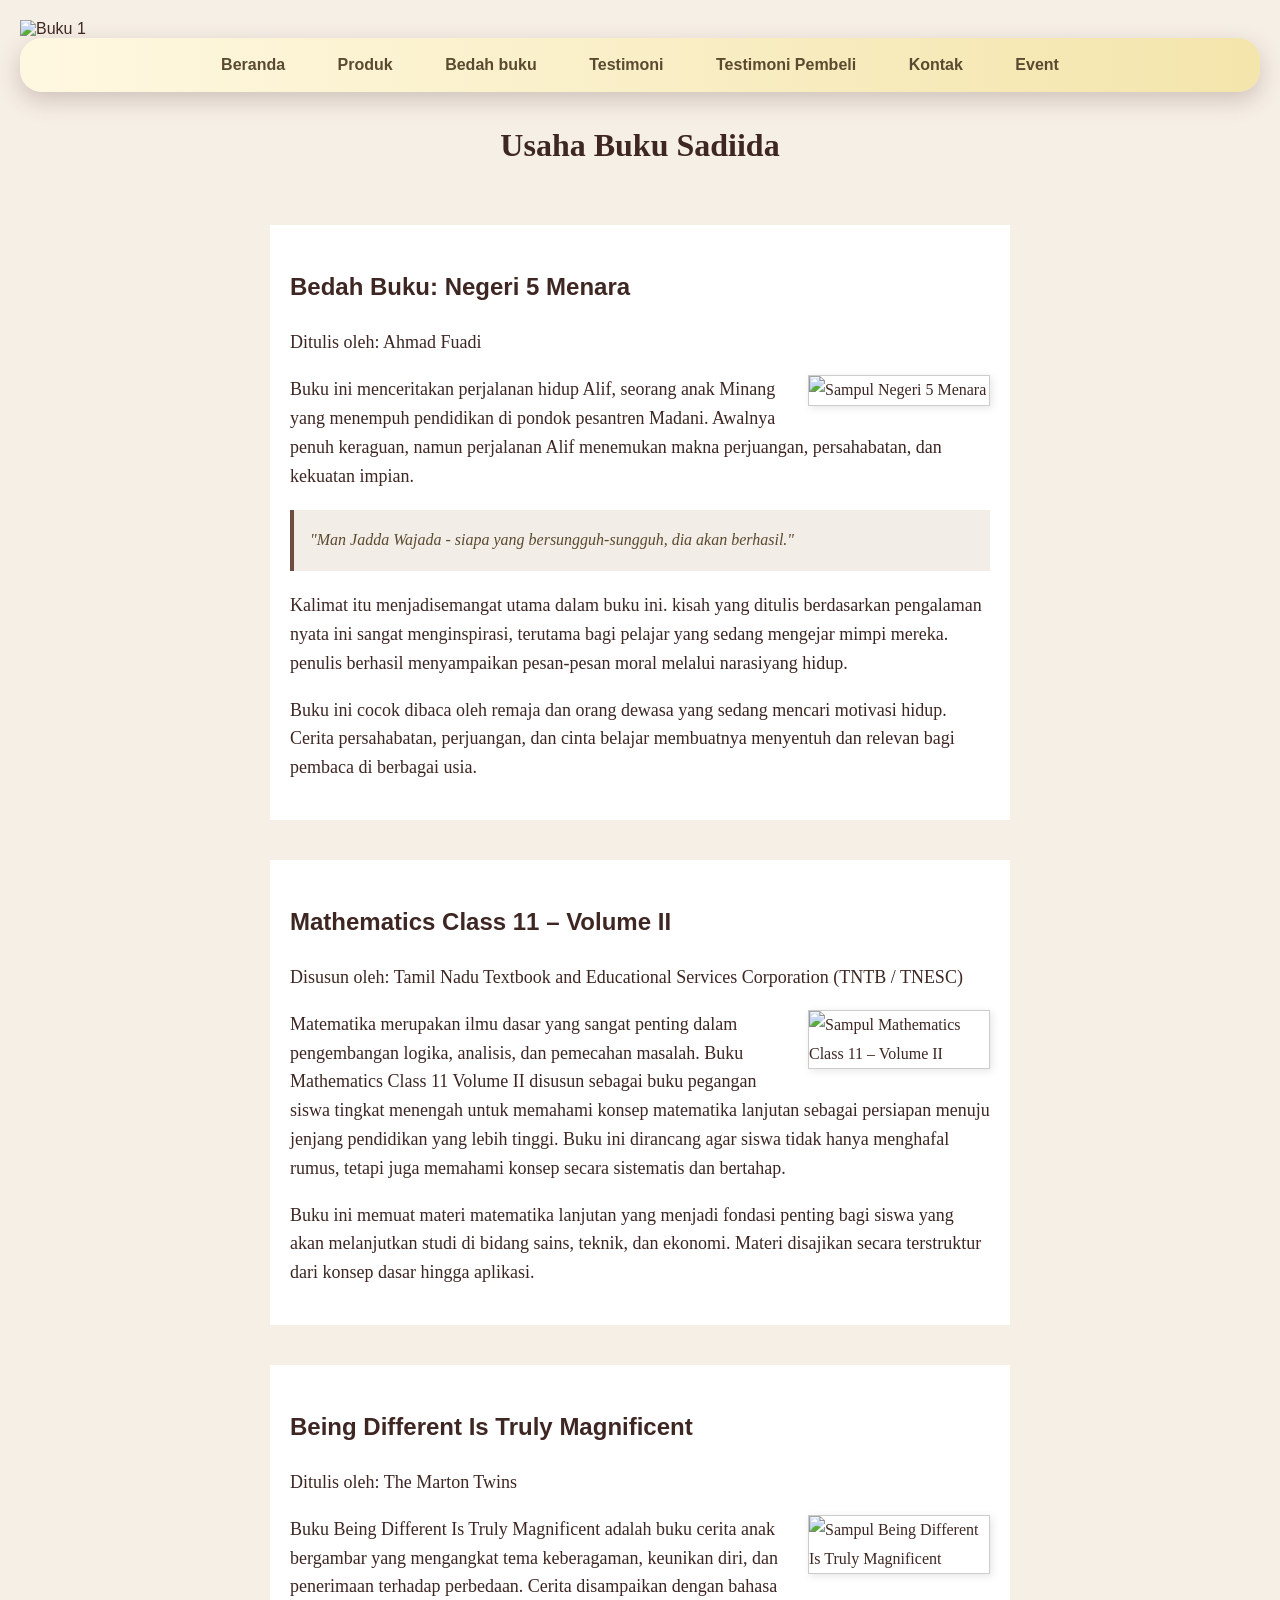
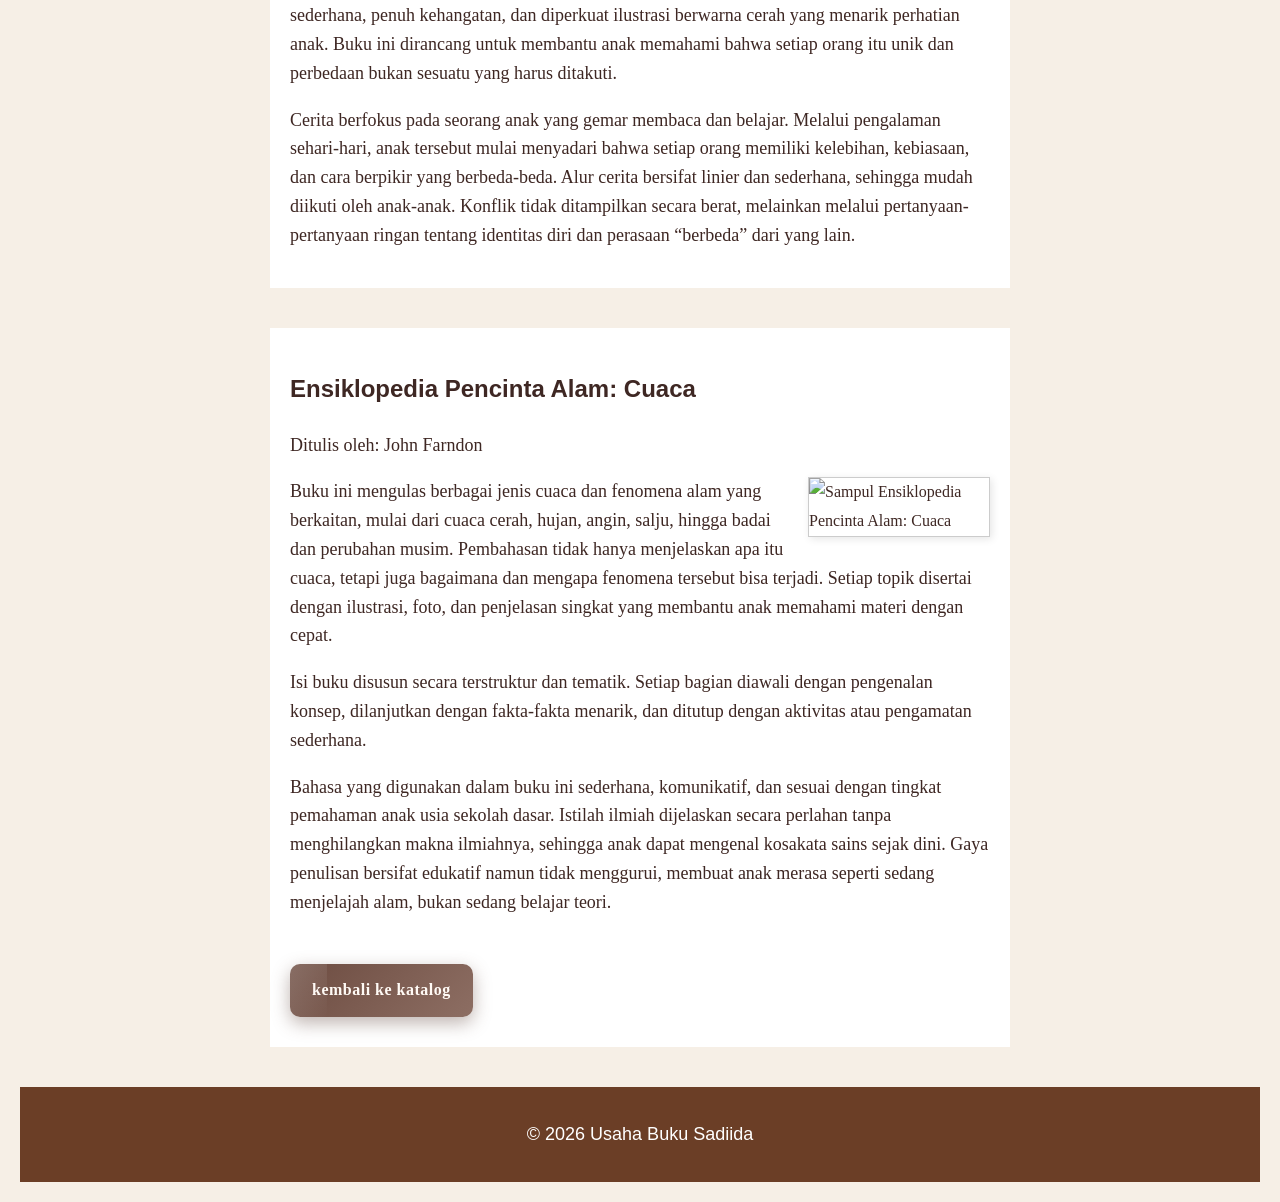
==== bedah-buku.html @ 7772e69e "Add files via upload" ====
<!DOCTYPE html>
<html lang="id">
<head>
<meta charset="UTF-8">

<meta name="viewport" content="width=device-width, initial-
scale=1.0">

<title>Profil Usaha Buku</title>
<link rel="stylesheet" href="style.css" />
</head>
<body>

    <header>
<img src="image/sadiida.png" alt="Buku  1" width="1170"  height="500"/>
    </header>
    
<nav> <a href="index.html">Beranda</a>
    <a href="produk.html">Produk</a>
    <a href="bedah-buku.html">Bedah buku</a>
    <a href="testimoni.html">Testimoni</a>
    <a href="tampil-testimoni.html">Testimoni Pembeli</a>
     <a hreflang="kontak.html">Kontak</a>
    <a href="event.html">Event</a>
</nav>
<h1>Usaha Buku Sadiida</h1>
<section class="daftar-produk"></section>
<main class="artikel">
<h2>Bedah Buku: Negeri 5 Menara</h2>
<p class="Penulis">Ditulis oleh: Ahmad Fuadi</p>
<img src="image/5.jpg" alt="Sampul Negeri 5 Menara" class="sampul" width= "200">
<p>
Buku ini menceritakan perjalanan hidup Alif, seorang anak Minang yang menempuh pendidikan di pondok pesantren Madani.
Awalnya penuh keraguan, namun perjalanan Alif menemukan makna perjuangan, persahabatan, dan kekuatan impian.
</p>

<blockquote>
    "Man Jadda Wajada - siapa yang bersungguh-sungguh, dia akan berhasil."
</blockquote>

<p>
    Kalimat itu menjadisemangat utama dalam buku ini.
    kisah yang ditulis berdasarkan pengalaman nyata ini sangat menginspirasi, 
    terutama bagi pelajar yang sedang mengejar mimpi mereka. penulis berhasil menyampaikan pesan-pesan moral melalui narasiyang hidup.
</p>

<p> 
    Buku ini cocok dibaca oleh remaja dan orang dewasa yang sedang mencari motivasi hidup.
    Cerita persahabatan, perjuangan, dan cinta belajar membuatnya menyentuh dan relevan bagi pembaca di berbagai usia.
</p>

</main>

<section class="daftar-produk"></section>
<main class="artikel">
<h2>Mathematics Class 11 – Volume II</h2>
<p class="Penulis">Disusun oleh: Tamil Nadu Textbook and Educational Services Corporation (TNTB / TNESC)</p>
<img src="image/mtk.jfif" alt="Sampul Mathematics Class 11 – Volume II " class="sampul" width= "200">

<p>
Matematika merupakan ilmu dasar yang sangat penting dalam pengembangan logika, analisis, dan pemecahan masalah. Buku Mathematics Class 11 Volume II disusun sebagai buku pegangan siswa tingkat menengah untuk memahami konsep matematika lanjutan sebagai persiapan menuju jenjang pendidikan yang lebih tinggi.
Buku ini dirancang agar siswa tidak hanya menghafal rumus, tetapi juga memahami konsep secara sistematis dan bertahap.
</p>

<p>
Buku ini memuat materi matematika lanjutan yang menjadi fondasi penting bagi siswa yang akan melanjutkan studi di bidang sains, teknik, dan ekonomi. Materi disajikan secara terstruktur dari konsep dasar hingga aplikasi.
</p>
</main>

<section class="daftar-produk"></section>
<main class="artikel">
<h2>Being Different Is Truly Magnificent</h2>
<p class="Penulis">Ditulis oleh: The Marton Twins</p>
<img src="image/pink.jpg" alt="Sampul Being Different Is Truly Magnificent " class="sampul" width= "200">

<p>
 Buku Being Different Is Truly Magnificent adalah buku cerita anak bergambar yang mengangkat tema keberagaman, keunikan diri, dan penerimaan terhadap perbedaan. Cerita disampaikan dengan bahasa sederhana, penuh kehangatan, dan diperkuat ilustrasi berwarna cerah yang menarik perhatian anak.
Buku ini dirancang untuk membantu anak memahami bahwa setiap orang itu unik dan perbedaan bukan sesuatu yang harus ditakuti.   
</p>

<p>
Cerita berfokus pada seorang anak yang gemar membaca dan belajar. Melalui pengalaman sehari-hari, anak tersebut mulai menyadari bahwa setiap orang memiliki kelebihan, kebiasaan, dan cara berpikir yang berbeda-beda.
Alur cerita bersifat linier dan sederhana, sehingga mudah diikuti oleh anak-anak. Konflik tidak ditampilkan secara berat, melainkan melalui pertanyaan-pertanyaan ringan tentang identitas diri dan perasaan “berbeda” dari yang lain.
</p>

</main> 


<section class="daftar-produk"></section>
<main class="artikel">
<h2>Ensiklopedia Pencinta Alam: Cuaca</h2>
<p class="Penulis">Ditulis oleh: John Farndon</p>
<img src="image/nn.png" alt="Sampul Ensiklopedia Pencinta Alam: Cuaca " class="sampul" width= "200">

<p>
Buku ini mengulas berbagai jenis cuaca dan fenomena alam yang berkaitan, mulai dari cuaca cerah, hujan, angin, salju, hingga badai dan perubahan musim. Pembahasan tidak hanya menjelaskan apa itu cuaca, tetapi juga bagaimana dan mengapa fenomena tersebut bisa terjadi.
Setiap topik disertai dengan ilustrasi, foto, dan penjelasan singkat yang membantu anak memahami materi dengan cepat.
</p>

<p>
Isi buku disusun secara terstruktur dan tematik. Setiap bagian diawali dengan pengenalan konsep, dilanjutkan dengan fakta-fakta menarik, dan ditutup dengan aktivitas atau pengamatan sederhana.
</p>

<p>
Bahasa yang digunakan dalam buku ini sederhana, komunikatif, dan sesuai dengan tingkat pemahaman anak usia sekolah dasar. Istilah ilmiah dijelaskan secara perlahan tanpa menghilangkan makna ilmiahnya, sehingga anak dapat mengenal kosakata sains sejak dini.
Gaya penulisan bersifat edukatif namun tidak menggurui, membuat anak merasa seperti sedang menjelajah alam, bukan sedang belajar teori.
</p>

<a href="produk.html" class="btn-kembali"> kembali ke katalog</a>
</main>


<footer>
    <p>&copy; 2026 Usaha Buku Sadiida</p>
</footer>
</body>
</html>
---- style.css ----
body {
    background-color:#f6efe6; 
    font-family: Arial, sans-serif;
    color: #3e2723;
    margin: 20px;
     }


h1 {
    color: #3e2723;
    text-align: center;
    font-family: 'Georgia', serif;
   }

h2 {
    color:  #3e2723;
    font-family: Verdana, Geneva, Tahoma, sans-serif;
  
   }

p {
    font-size: 18px;
    line-height: 1.6;
  }

.daftar-produk {
               display: grid;
               grid-template-columns: repeat(auto-fit, minmax(250px, 1fr));
               gap: 24px;
               padding: 20px;
               }


.produk {
        background-color: #ffffff;
        border: 1px solid #e0d7cf;
        padding: 15px;
        border-radius: 10px;
        text-align: center;
        box-shadow: 0 4px 10px rgba(0, 0, 0, 0.08);
        }


.produk img {
    width: 180px;
    height: auto;
    border-radius: 6px;
    margin-bottom: 12px;
    transition: transform 0.4s ease;
}
.produk:hover {
    transform: translateY(-10px);
    box-shadow: 0 14px 28px rgba(0, 0, 0, 0.18);
}

.produk:hover img {
    transform: scale(1.05);
}


.produk h2 {
    font-size: 20px;
    color: #3e2723;
}

.produk h3 {
    font-size: 16px;
    color:  #3e2723;
}


.harga {
    font-weight: bold;
    color: #2e7d32; 
    
}


.deskripsi {
    font-size: 14px;
    color: #555;
}


.artikel {
    max-width: 700px;
    margin: auto;
    padding: 20px;
    background-color: #ffffff;
    font-family: Georgia, serif;
  
    line-height: 1.8;
}

.artikel .penulis {
    font-style: italic;
    color: #8d6e63;
    margin-bottom: 20px;
}

.artikel .sampul {
    width: 180px;
    float: right;
    margin: 0 0 20px 20px;
    border: 1px solid #ccc;
    box-shadow: 2px 2px 8px rgba(0, 0, 0, 0.1);
}


.artikel blockquote {
    font-style: italic;
    padding: 16px;
    margin: 20px 0;
    border-left: 4px solid #6d4c41;
    color: #5A4A2F;
    background-color: #f3ede7;
}



.btn-kembali {
    display: inline-block;
    margin-top: 30px;
    padding: 12px 22px;
    background: linear-gradient(135deg, #6d4c41, #8d6e63);
    color: #fffaf5;
    text-decoration: none;
    border-radius: 10px;
    font-weight: bold;
    letter-spacing: 0.5px;

    position: relative;
    overflow: hidden;

    box-shadow: 0 6px 18px rgba(93, 64, 55, 0.4);
    transition: 
        transform 0.35s ease,
        box-shadow 0.35s ease,
        background 0.35s ease;
}

/* EFEK MAJU + CAHAYA */
.btn-kembali:hover {
    transform: translateY(-3px) scale(1.03);
    box-shadow: 
        0 12px 30px rgba(93, 64, 55, 0.55),
        0 0 18px rgba(255, 224, 178, 0.8);
}

/* KILAU BERJALAN (KESAN MAU DIKETIK) */
.btn-kembali::after {
    content: "";
    position: absolute;
    top: 0;
    left: -100%;
    width: 120%;
    height: 100%;
    background: linear-gradient(
        120deg,
        transparent,
        rgba(255, 255, 255, 0.35),
        transparent
    );
    transition: left 0.6s ease;
}

.btn-kembali:hover::after {
    left: 100%;
}

/* SAAT DIKLIK */
.btn-kembali:active {
    transform: scale(0.96);
    box-shadow: 0 6px 14px rgba(93, 64, 55, 0.35);
}

.formulir{
    max-width: 600px;
    margin: auto;
    padding: 20px;
    background-color: #f3e5ab9c;
    border-radius: 10px;
    box-shadow: 0 0 10px rgba(0, 0, 0, 0.1);
}

form label{ 
    display: block;
    margin-top: 10px;
    font-weight: bold;
   color: #5d4037; 
}

form input,
form select,
form textarea{
    width: 100%;
    padding: 8px;
    margin-top: 5px;
    margin-bottom: 15px;
    border-radius: 5px;
    border: 1px solid #967146c9;
    
}

form button{
    background-color:#5d4037;
    color: white;
    padding: 10px 15px;
    border: none;
    border-radius: 5px;
    cursor: pointer;
}

form button:hover{
    background-color:#4e342e;
}


nav {
    background: linear-gradient(90deg, #FFF8E1, #F3E5AB);
    padding: 18px 24px;
    border-radius: 22px;
    margin-bottom: 35px;
    text-align: center;

    box-shadow: 0 8px 22px rgba(93, 64, 55, 0.25);
    transition: transform 0.4s ease, box-shadow 0.4s ease;
}

nav:hover {
    transform: translateY(-4px);
    box-shadow: 0 14px 32px rgba(93, 64, 55, 0.35);
}
nav a {
    position: relative;
    color: #5A4A2F;
    text-decoration: none;
    margin: 0 18px;
    font-weight: bold;
    font-size: 16px;
    padding: 8px 6px;

    transition: color 0.3s ease, transform 0.3s ease;
}
nav a::after {
    content: "";
    position: absolute;
    left: 50%;
    bottom: -6px;
    transform: translateX(-50%);
    width: 0;
    height: 3px;
    background: linear-gradient(90deg, #6d4c41, #a1887f);
    border-radius: 6px;
    transition: width 0.35s ease;
}
nav a:hover {
    color: #6d4c41;
    transform: translateY(-3px);
}

nav a:hover::after {
    width: 100%;
}
nav a:active {
    transform: translateY(0) scale(0.95);
}

/* TESTIMONI BOX - Glassmorphism */
.testimoni-box {
  background-color:#4e342e;
  color: #fdfcfb; /* PUTIH HANGAT, ENAK DIBACA */
  padding: 26px 30px;
  margin: 24px auto;
  border-radius: 18px;
  border: 1px solid rgba(255, 255, 255, 0.25);
  line-height: 1.8;

  width: 70%;
  max-width: 900px;
}

.kontak-container {
    padding: 40px;
    max-width: 1000px;
    margin: auto;
}

.kontak-container h2 {
    text-align: center;
    margin-bottom: 30px;
    color: #6b3e26;
}

.kontak-box {
    display: flex;
    gap: 30px;
    flex-wrap: wrap;
}

.alamat, .form-kontak {
    flex: 1;
    background: white;
    padding: 25px;
    border-radius: 10px;
    box-shadow: 0 4px 10px rgba(0,0,0,0.08);
}

.alamat h3,
.form-kontak h3 {
    margin-bottom: 15px;
    color: #6b3e26;
}

/* FORM */
form label {
    display: block;
    margin-top: 10px;
    margin-bottom: 5px;
    font-weight: bold;
}

form input,
form textarea {
    width: 100%;
    padding: 10px;
    border: 1px solid #d6c2b5;
    border-radius: 6px;
}

form input:focus,
form textarea:focus {
    outline: none;
    border-color: #6b3e26;
}

/* BUTTON */
form button {
    margin-top: 15px;
    padding: 12px;
    width: 100%;
    border: none;
    background-color: #6b3e26;
    color: white;
    font-size: 16px;
    border-radius: 6px;
    cursor: pointer;
}

form button:hover {
    background-color: #4b2e2e; /* coklat lebih gelap */
}

/* FOOTER */
footer {
    text-align: center;
    padding: 15px;
    background-color: #6b3e26;
    color: white;
    margin-top: 40px;
}

/* RESPONSIVE */
@media (max-width: 768px) {
    .kontak-box {
        flex-direction: column;
    }
}

.event-container {
    padding: 40px;
    max-width: 1100px;
    margin: auto;
}

.event-container h2 {
    text-align: center;
    margin-bottom: 30px;
    color: #6b3e26;
}

.event-list {
    display: flex;
    gap: 25px;
    flex-wrap: wrap;
    justify-content: center;
}

.event-card {
    background: white;
    padding: 20px;
    width: 300px;
    border-radius: 10px;
    box-shadow: 0 4px 10px rgba(0,0,0,0.08);
    transition: transform 0.3s ease;
}

.event-card:hover {
    transform: translateY(-5px);
}

.event-card h3 {
    color: #6b3e26;
    margin-bottom: 10px;
}

.event-card p {
    margin-bottom: 8px;
}

.event-card button {
    margin-top: 10px;
    padding: 10px;
    width: 100%;
    border: none;
    background-color: #6b3e26;
    color: white;
    border-radius: 6px;
    cursor: pointer;
}

.event-card button:hover {
    background-color: #4b2e2e;
}
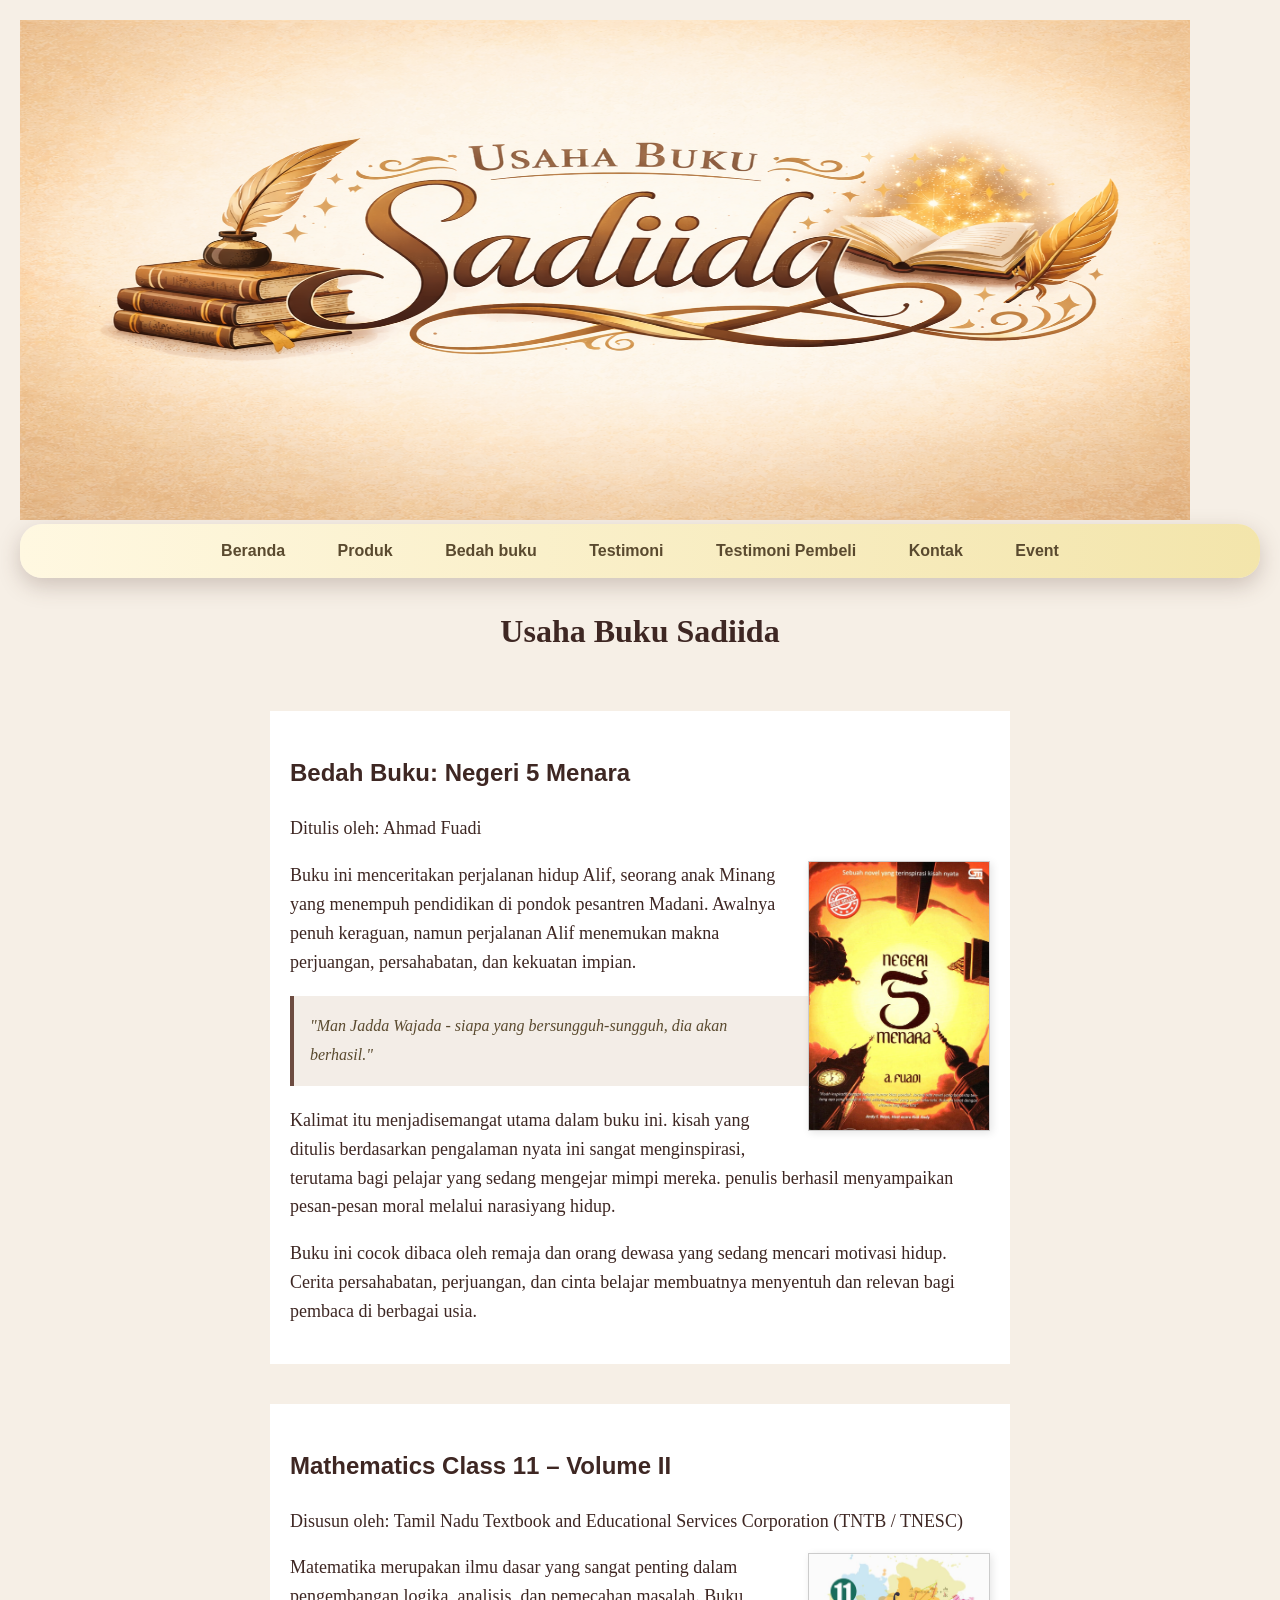
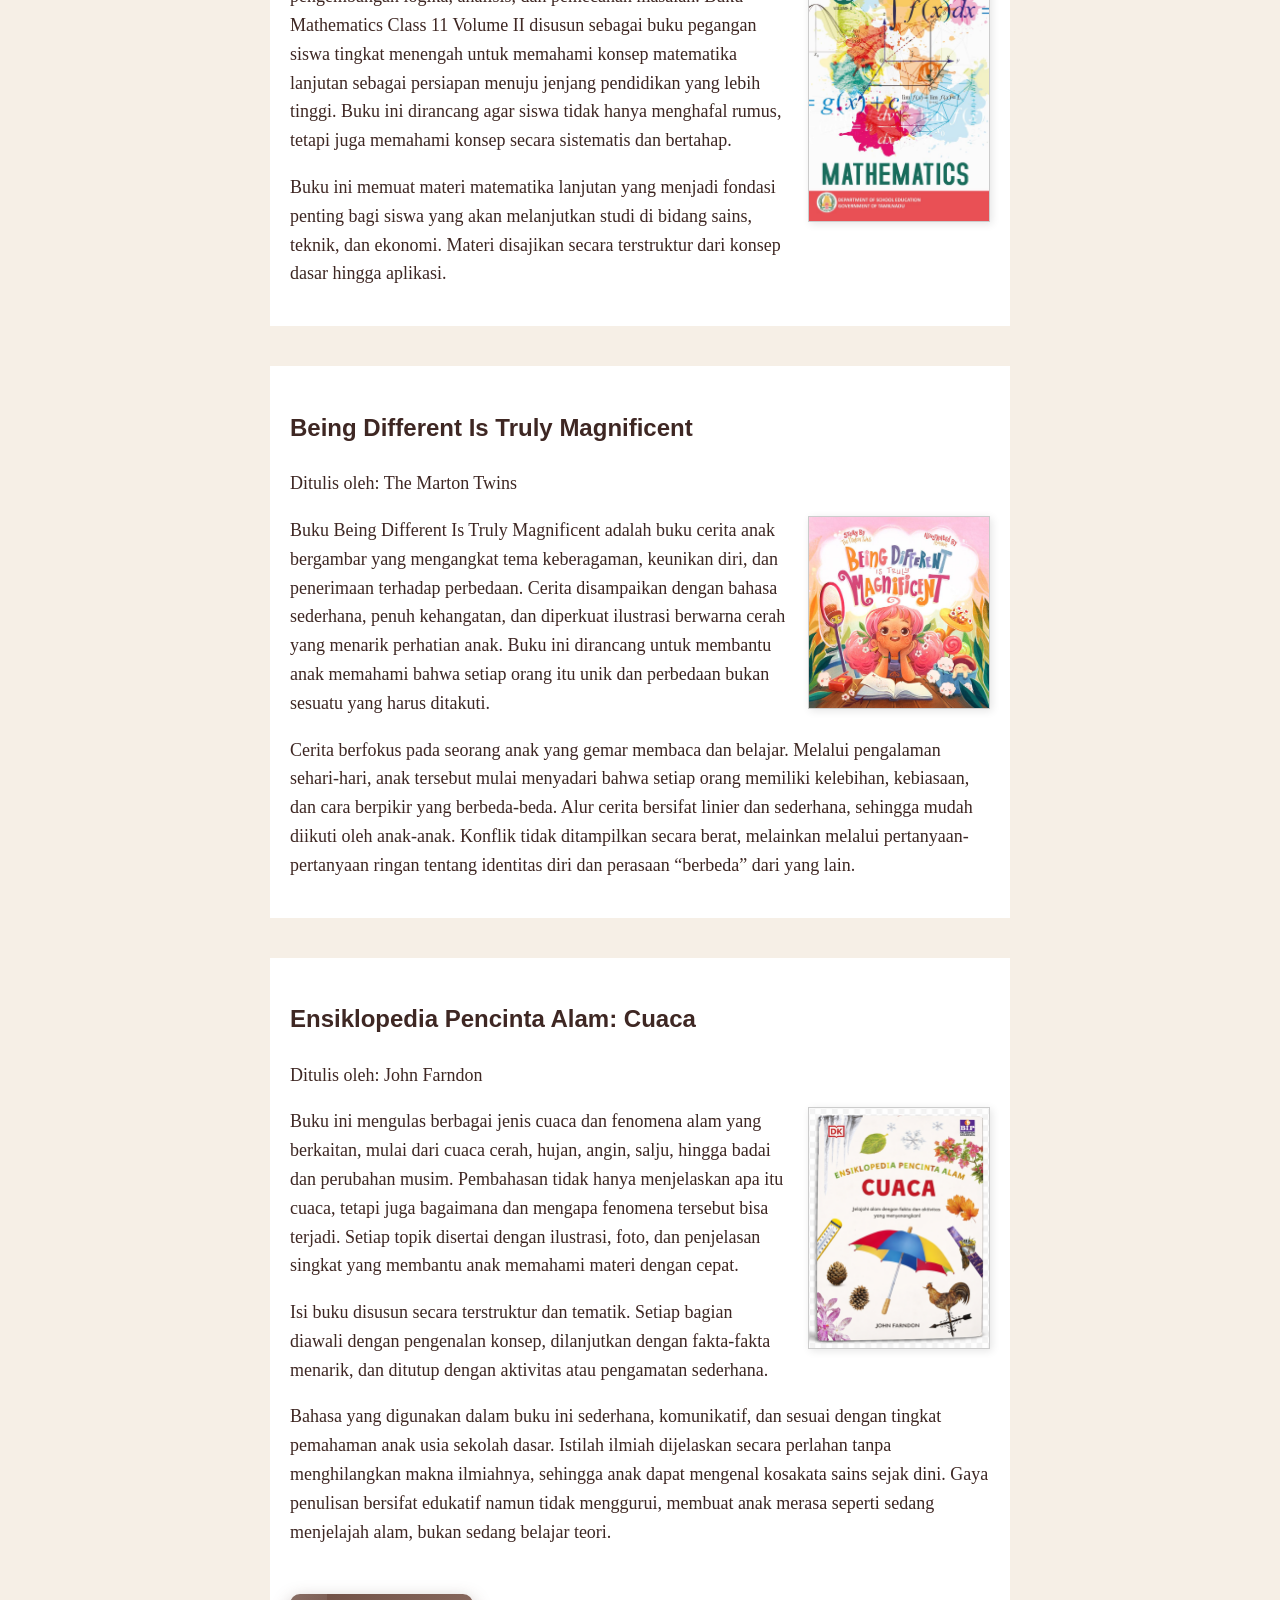
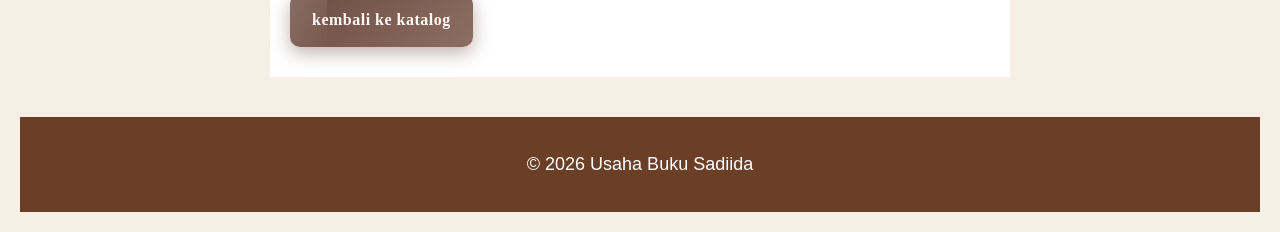
==== commit 17e10404: "Update bedah-buku.html" ====
--- a/bedah-buku.html
+++ b/bedah-buku.html
@@ -12,7 +12,7 @@
 <body>
 
     <header>
-<img src="image/sadiida.png" alt="Buku  1" width="1170"  height="500"/>
+<img src="sadiida.png" alt="Buku  1" width="1170"  height="500"/>
     </header>
     
 <nav> <a href="index.html">Beranda</a>
@@ -28,7 +28,7 @@
 <main class="artikel">
 <h2>Bedah Buku: Negeri 5 Menara</h2>
 <p class="Penulis">Ditulis oleh: Ahmad Fuadi</p>
-<img src="image/5.jpg" alt="Sampul Negeri 5 Menara" class="sampul" width= "200">
+<img src="5.jpg" alt="Sampul Negeri 5 Menara" class="sampul" width= "200">
 <p>
 Buku ini menceritakan perjalanan hidup Alif, seorang anak Minang yang menempuh pendidikan di pondok pesantren Madani.
 Awalnya penuh keraguan, namun perjalanan Alif menemukan makna perjuangan, persahabatan, dan kekuatan impian.
@@ -55,7 +55,7 @@
 <main class="artikel">
 <h2>Mathematics Class 11 – Volume II</h2>
 <p class="Penulis">Disusun oleh: Tamil Nadu Textbook and Educational Services Corporation (TNTB / TNESC)</p>
-<img src="image/mtk.jfif" alt="Sampul Mathematics Class 11 – Volume II " class="sampul" width= "200">
+<img src="mtk.jfif" alt="Sampul Mathematics Class 11 – Volume II " class="sampul" width= "200">
 
 <p>
 Matematika merupakan ilmu dasar yang sangat penting dalam pengembangan logika, analisis, dan pemecahan masalah. Buku Mathematics Class 11 Volume II disusun sebagai buku pegangan siswa tingkat menengah untuk memahami konsep matematika lanjutan sebagai persiapan menuju jenjang pendidikan yang lebih tinggi.
@@ -71,7 +71,7 @@
 <main class="artikel">
 <h2>Being Different Is Truly Magnificent</h2>
 <p class="Penulis">Ditulis oleh: The Marton Twins</p>
-<img src="image/pink.jpg" alt="Sampul Being Different Is Truly Magnificent " class="sampul" width= "200">
+<img src="pink.jpg" alt="Sampul Being Different Is Truly Magnificent " class="sampul" width= "200">
 
 <p>
  Buku Being Different Is Truly Magnificent adalah buku cerita anak bergambar yang mengangkat tema keberagaman, keunikan diri, dan penerimaan terhadap perbedaan. Cerita disampaikan dengan bahasa sederhana, penuh kehangatan, dan diperkuat ilustrasi berwarna cerah yang menarik perhatian anak.
@@ -90,7 +90,7 @@
 <main class="artikel">
 <h2>Ensiklopedia Pencinta Alam: Cuaca</h2>
 <p class="Penulis">Ditulis oleh: John Farndon</p>
-<img src="image/nn.png" alt="Sampul Ensiklopedia Pencinta Alam: Cuaca " class="sampul" width= "200">
+<img src="nn.png" alt="Sampul Ensiklopedia Pencinta Alam: Cuaca " class="sampul" width= "200">
 
 <p>
 Buku ini mengulas berbagai jenis cuaca dan fenomena alam yang berkaitan, mulai dari cuaca cerah, hujan, angin, salju, hingga badai dan perubahan musim. Pembahasan tidak hanya menjelaskan apa itu cuaca, tetapi juga bagaimana dan mengapa fenomena tersebut bisa terjadi.
@@ -135,3 +135,4 @@
 
 
 
+
